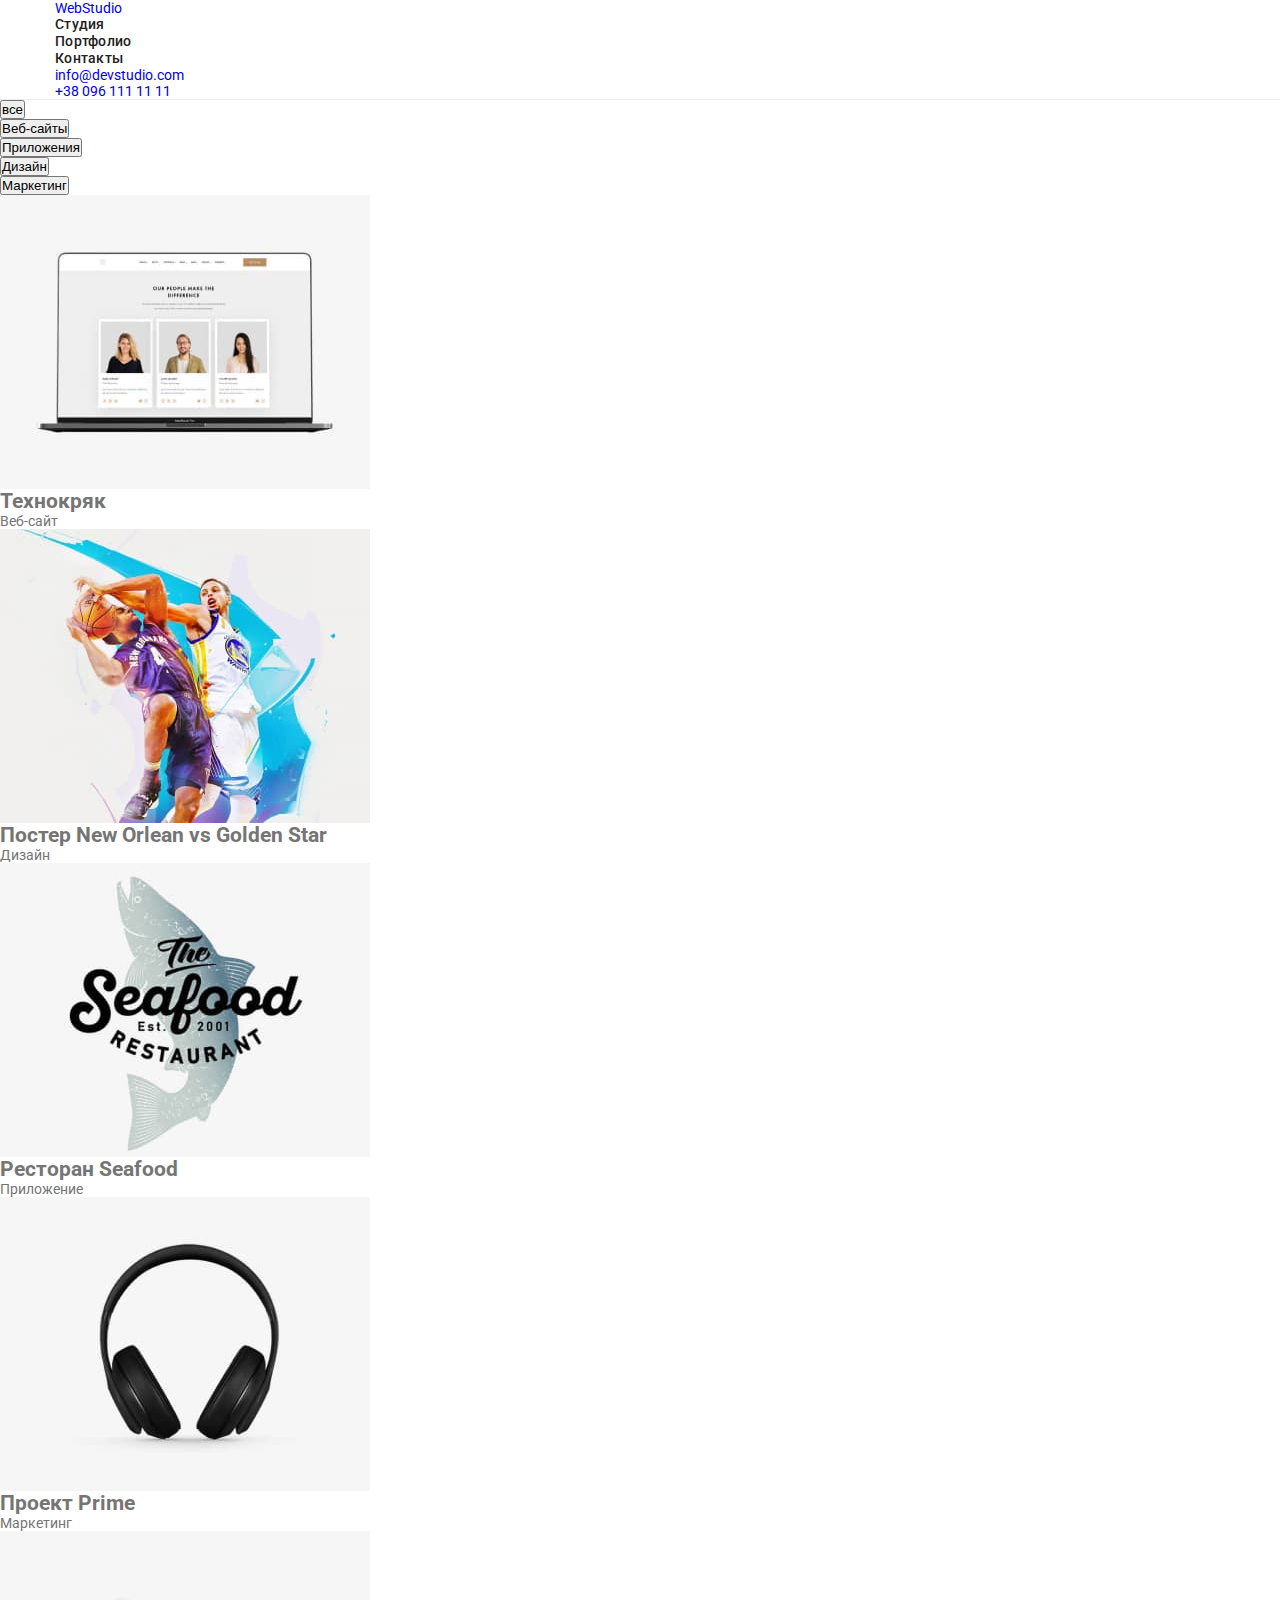
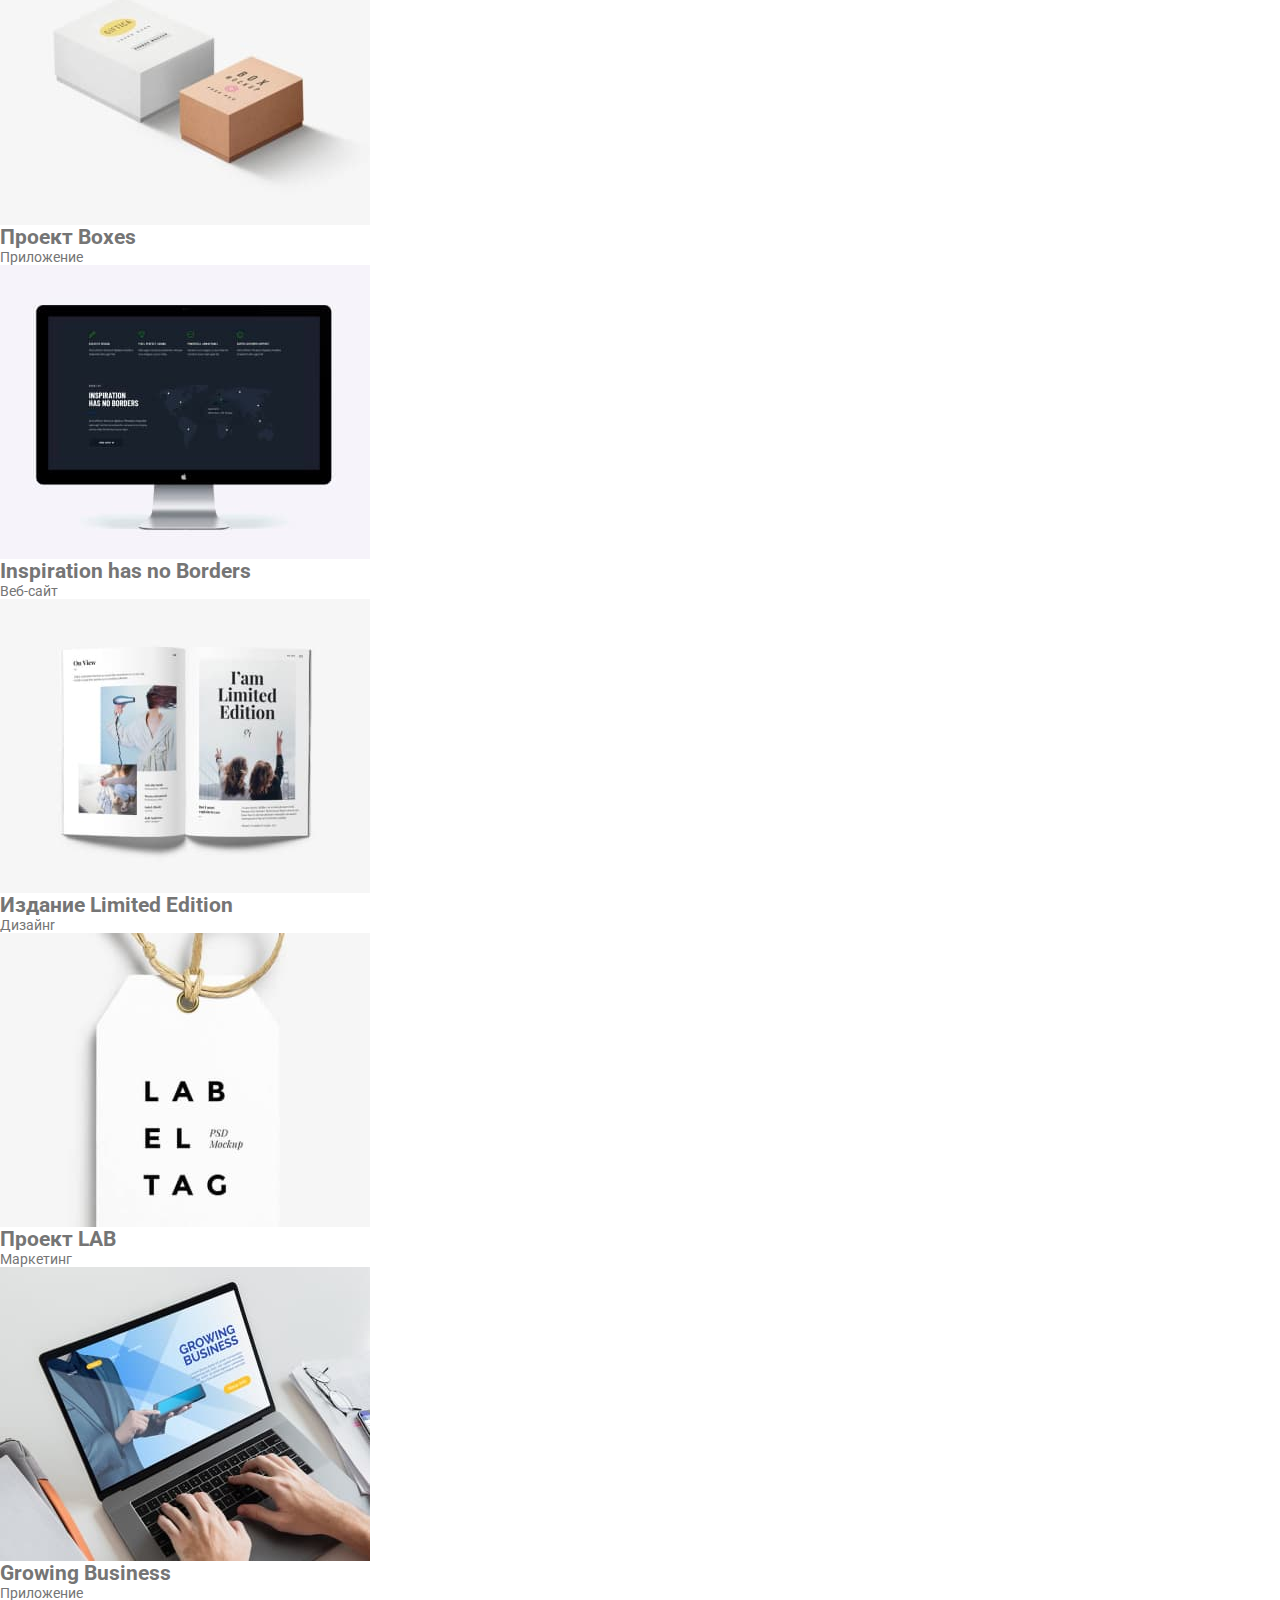
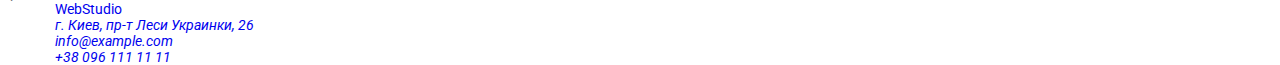
==== portfolio.html @ 9919ac0f "+" ====
<!DOCTYPE html>
<html lang="ru">
  <head>
    <meta charset="UTF-8" />
    <meta http-equiv="X-UA-Compatible" content="IE=edge" />
    <meta name="viewport" content="width=device-width, initial-scale=1.0" />
    <link rel="preconnect" href="https://fonts.googleapis.com" />
    <link rel="preconnect" href="https://fonts.gstatic.com" crossorigin />
    <link
      href="https://fonts.googleapis.com/css2?family=Montserrat+Alternates:wght@400;700&family=Raleway:wght@700&family=Roboto:wght@400;500;700;900&display=swap"
      rel="stylesheet"
    />
    <link rel="stylesheet" href="./css/reset.css" />
    <link rel="stylesheet" href="./css/styles.css" />
  </head>
  <body>
    <header class="header">
        <div class="conteiner">
      <nav class="header-navition">
        <a href="/" class="header-logo">WebStudio</a>
        <ul class="header-list">
          <li class="header-item"><a class="header-link" href="#studio">Студия</a></li>
          <li class="header-item"><a class="header-link" href="#portfolio">Портфолио</a></li>
          <li class="header-item"><a class="header-link" href="">Контакты</a></li>
        </ul>
      </nav>
      <ul class="contacts">
        <li class="contact-item">
          <a class="contact-link" href="emailto:info@devstudio.com">
            info@devstudio.com
          </a>
        </li>
        <li class="contact-item">
          <a class="contact-link" href="tel:+380961111111"> +38 096 111 11 11</a>
        </li>
      </ul>
      </div>
    </header>
    <main>
      <section id="portfolio" class="hero">
        <ul class="hero-list">
          <li class="hero-item">
            <button type="button" class="hero-btn">все</button>
          </li>
          <li class="hero-item">
            <button type="button" class="hero-btn">Веб-сайты</button>
          </li>
          <li class="hero-item"></li>
            <button type="button" class="hero-btn">Приложения</button>
          </li>
          <li class="hero-item">
            <button type="button" class="hero-btn">Дизайн</button>
          </li>
          <li class="hero-item">
            <button type="button" class="hero-btn">Маркетинг</button>
          </li>
        </ul>
        <h1 hidden>портфолио</h1>
        <ul class="hero-list">
          <li class="hero-item">
            <img
              src="./imeges/img11.jpg"
              width="370"
              height="294"
              alt="Технокряк"
            />
            <h2 class="title">Технокряк</h2>
            <p class="hero-text">Веб-сайт</p>
          </li>
          <li class="hero-item">
            <img
              src="./imeges/img22.jpg"
              width="370"
              height="294"
              alt="Постер New Orlean vs Golden Star"
            />
            <h2 class="title" lang="en">Постер New Orlean vs Golden Star</h2>
            <p class="hero-text">Дизайн</p>
          </li>
          <li class="hero-item">
            <img
              src="./imeges/img33.jpg"
              width="370"
              height="294"
              alt="Ресторан Seafood"
            />
            <h2 class="title" lang="en">Ресторан Seafood</h2>
            <p class="hero-text">Приложение</p>
          </li>
          <li>
            <img
              src="./imeges/img44.jpg"
              width="370"
              height="294"
              alt="Проект Prime"
            />
            <h2 class="title" lang="en">Проект Prime</h2>
            <p class="hero-text">Маркетинг</p>
          </li>
          <li class="hero-item">
            <img
              src="./imeges/img55.jpg"
              width="370"
              height="294"
              alt="Проект Boxes"
            />
            <h2 class="title" lang="en">Проект Boxes</h2>
            <p class="hero-text">Приложение</p>
          </li>
          <li class="hero-item">
            <img
              src="./imeges/img66.jpg"
              width="370"
              height="294"
              alt="Inspiration has no Borders"
            />
            <h2 class="title" lang="en">Inspiration has no Borders</h2>
            <p class="hero-text">Веб-сайт</p>
          </li>
          <li class="hero-item">
            <img
              src="./imeges/img77.jpg"
              width="370"
              height="294"
              alt="Издание Limited Edition"
            />
            <h2 class="title" lang="en">Издание Limited Edition</h2>
            <p class="hero-text">Дизайнr</p>
          </li>
          <li class="hero-item">
            <img
              src="./imeges/img88.jpg"
              width="370"
              height="294"
              alt="Проект LAB"
            />
            <h2 class="title" lang="en">Проект LAB</h2>
            <p class="hero-text">Маркетинг</p>
          </li>
          <li class="hero-item">
            <img
              src="./imeges/img99.jpg"
              width="370"
              height="294"
              alt="Growing Business"
            />
            <h2 class="title" lang="en">Growing Business</h2>
            <p class="hero-text">Приложение</p>
          </li>
        </ul>
      </section>
    </main>
    <footer class="footer">
      <div class="conteiner">
        <a href="./index.html">Web<span>Studio</span></a>
        <address>
          <ul>
            <li>
              <a
                href="https://goo.gl/maps/3psmEt58MnkG6RGu6"
                target="_blank"
                rel="noopener noreferrer nofollow"
                >г. Киев, пр-т Леси Украинки, 26</a
              >
            </li>
            <li>
              <a class="link" href="mailto:info@devstudio.com"
                >info@example.com</a
              >
            </li>
            <li>
              <a class="contact-link" href="tel:+380961111111"
                >+38 096 111 11 11</a
              >
            </li>
          </ul>
        </address>
      </div>
    </footer>
  </body>
</html>
---- css/styles.css ----
:root {
  --main-color: #757575;
  --secondary-color: #212121;
}
body {
  font-family: Roboto, sans-serif;
  font-weight: 400;
  font-style: normal;
  font-size: 14px;
  color: var(--main-color);
}
.header {
  border-bottom: 1px solid #ececec;
}
.conteiner {
  width: 1200px;
  padding: 0 15px;
  margin-left: auto;
  margin-right: auto;
}
.hidden-title {
  width: 1;
  height: 1;
  overflow: hidden;
  opacity: 0;
  margin: -1px;
}

.header-navition {
}
.header-logo {
}
.header-list {
}
.header-item {
}
.header-link {
  font-weight: 500;
  font-size: 14px;
  line-height: 1.14;
  letter-spacing: 0.02em;
  color: #212121;
}
.contacts {
}
.contact-item {
}
.contact-link {
}
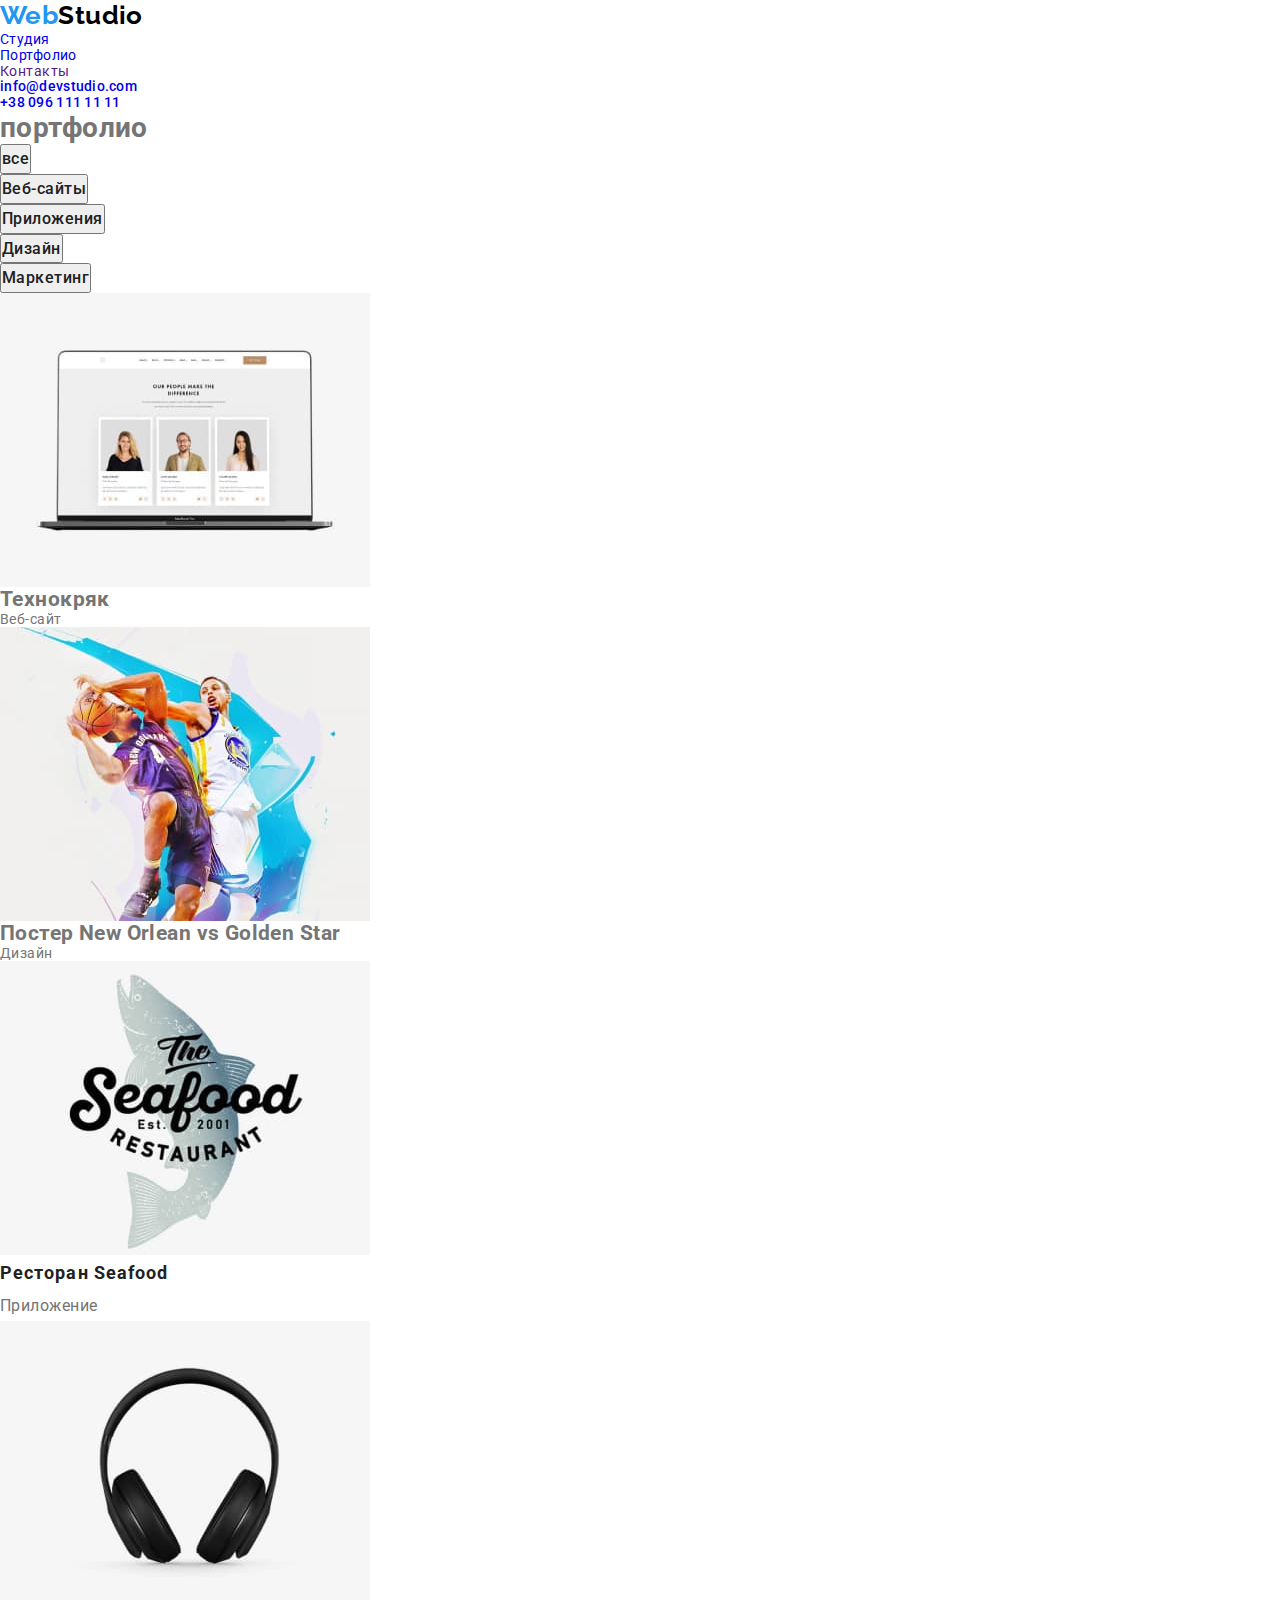
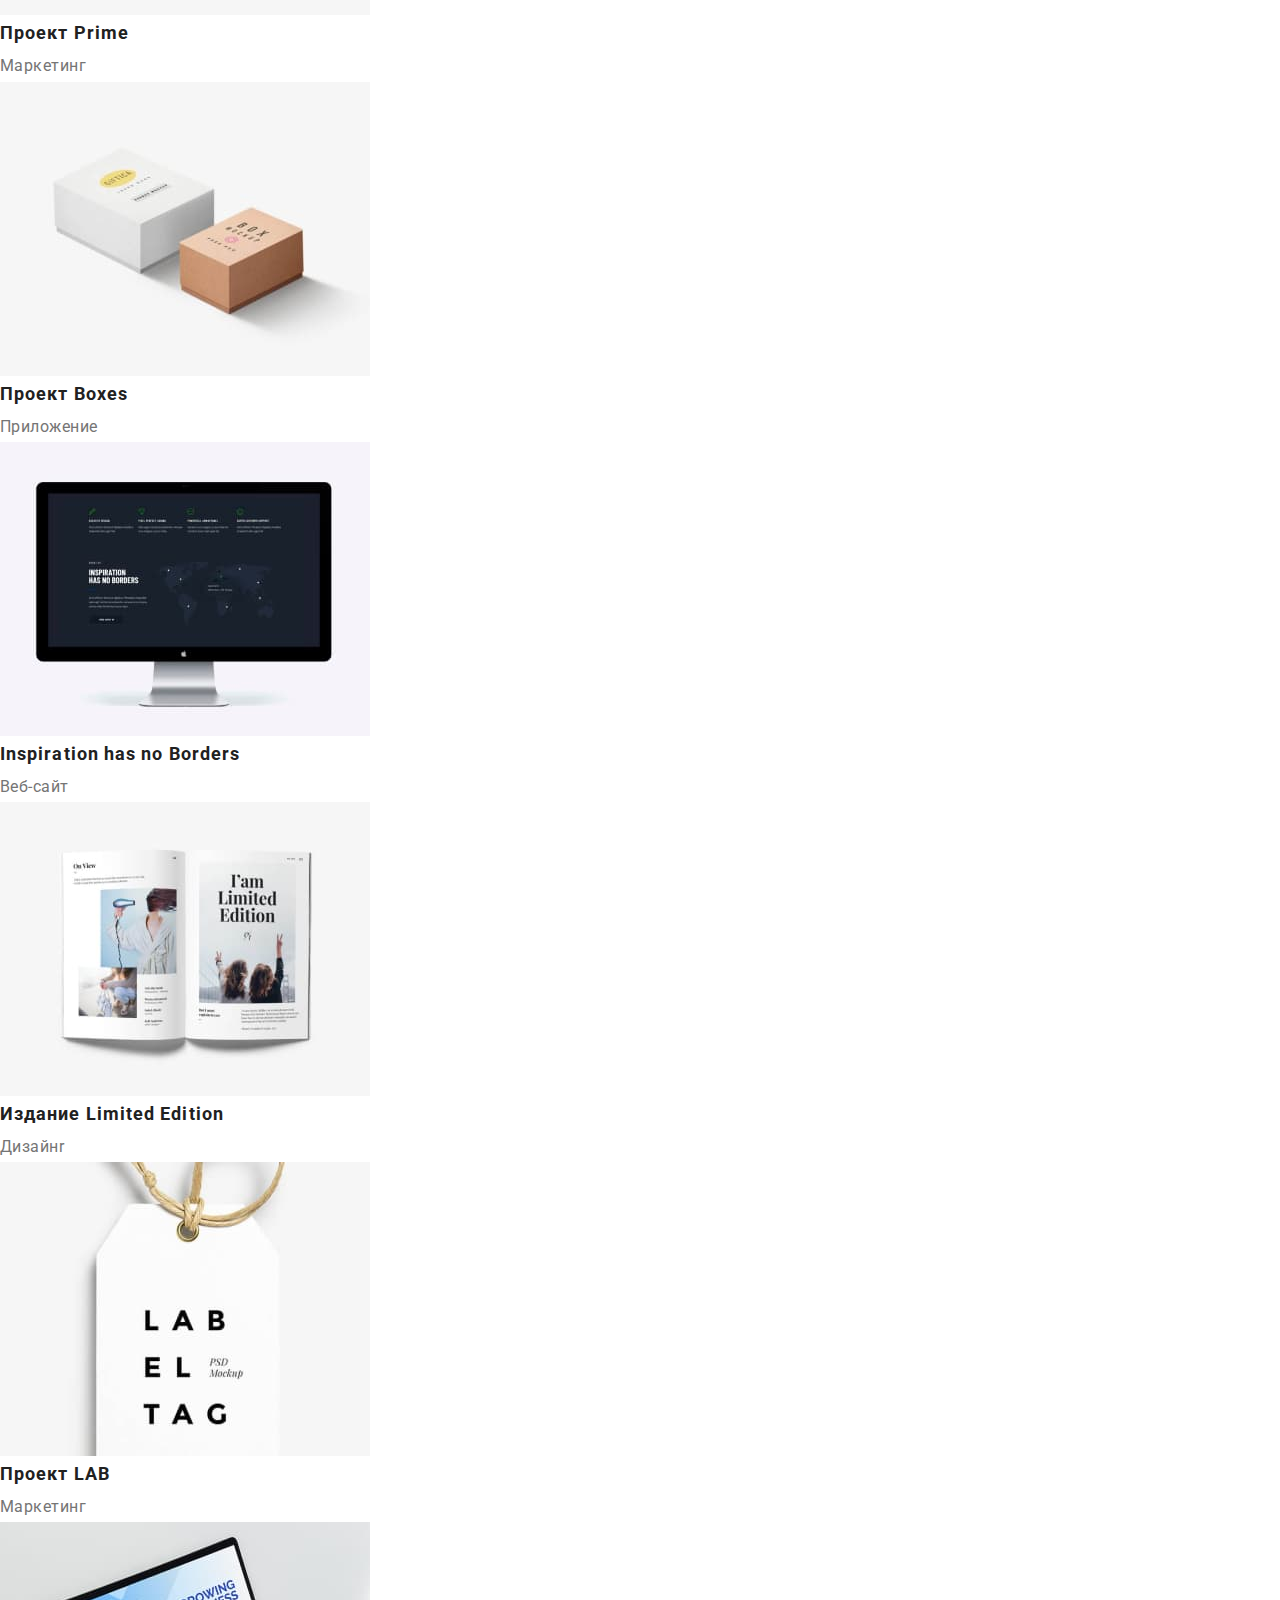
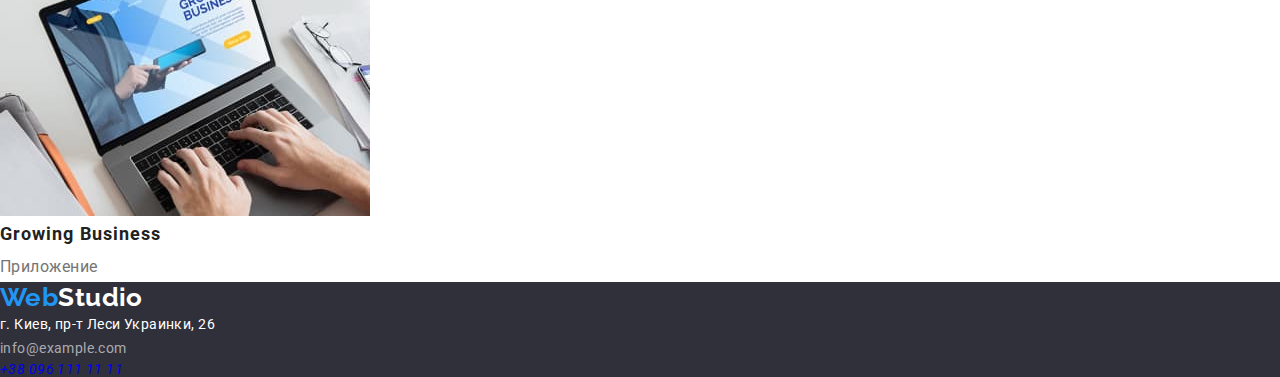
==== commit 43558288: "part 2" ====
--- a/portfolio.html
+++ b/portfolio.html
@@ -7,7 +7,7 @@
     <link rel="preconnect" href="https://fonts.googleapis.com" />
     <link rel="preconnect" href="https://fonts.gstatic.com" crossorigin />
     <link
-      href="https://fonts.googleapis.com/css2?family=Montserrat+Alternates:wght@400;700&family=Raleway:wght@700&family=Roboto:wght@400;500;700;900&display=swap"
+      href="https://fonts.googleapis.com/css2?family=Raleway:wght@700&family=Roboto:wght@400;500;700;900&display=swap"
       rel="stylesheet"
     />
     <link rel="stylesheet" href="./css/reset.css" />
@@ -15,77 +15,95 @@
   </head>
   <body>
     <header class="header">
-        <div class="conteiner">
-      <nav class="header-navition">
-        <a href="/" class="header-logo">WebStudio</a>
-        <ul class="header-list">
-          <li class="header-item"><a class="header-link" href="#studio">Студия</a></li>
-          <li class="header-item"><a class="header-link" href="#portfolio">Портфолио</a></li>
-          <li class="header-item"><a class="header-link" href="">Контакты</a></li>
+      <div class="conteiner">
+        <nav class="header-nav">
+          <a href="WebStudio" class="nav-logo"
+            ><span class="nav-logo-web">Web</span>Studio</a
+          >
+          <ul class="ul">
+            <li class="header-item">
+              <a class="header-link" href="./index.html">Студия</a>
+            </li>
+            <li class="header-item">
+              <a class="header-link" href="./portfolio.html">Портфолио</a>
+            </li>
+            <li class="header-item">
+              <a class="header-link" href="">Контакты</a>
+            </li>
+          </ul>
+        </nav>
+        <ul class="contacts">
+          <li class="contact-item">
+            <a class="contact-link" href="emailto:info@devstudio.com">
+              info@devstudio.com
+            </a>
+          </li>
+          <li class="contact-item">
+            <a class="contact-link" href="tel:+380961111111">
+              +38 096 111 11 11</a
+            >
+          </li>
         </ul>
-      </nav>
-      <ul class="contacts">
-        <li class="contact-item">
-          <a class="contact-link" href="emailto:info@devstudio.com">
-            info@devstudio.com
-          </a>
-        </li>
-        <li class="contact-item">
-          <a class="contact-link" href="tel:+380961111111"> +38 096 111 11 11</a>
-        </li>
-      </ul>
       </div>
     </header>
     <main>
-      <section id="portfolio" class="hero">
-        <ul class="hero-list">
+      <section>
+        <h1>портфолио</h1>
+        <ul class="ul">
+          <li>
+            <button type="button" class="portfolio-button link">все</button>
+          </li>
+          <li>
+            <button type="button" class="portfolio-button link">
+              Веб-сайты
+            </button>
+          </li>
+          <li>
+            <button type="button" class="portfolio-button link">
+              Приложения
+            </button>
+          </li>
+          <li>
+            <button type="button" class="portfolio-button link">Дизайн</button>
+          </li>
           <li class="hero-item">
-            <button type="button" class="hero-btn">все</button>
-          </li>
-          <li class="hero-item">
-            <button type="button" class="hero-btn">Веб-сайты</button>
-          </li>
-          <li class="hero-item"></li>
-            <button type="button" class="hero-btn">Приложения</button>
-          </li>
-          <li class="hero-item">
-            <button type="button" class="hero-btn">Дизайн</button>
-          </li>
-          <li class="hero-item">
-            <button type="button" class="hero-btn">Маркетинг</button>
+            <button type="button" class="portfolio-button link">
+              Маркетинг
+            </button>
           </li>
         </ul>
-        <h1 hidden>портфолио</h1>
-        <ul class="hero-list">
-          <li class="hero-item">
+        <ul class="ul">
+          <li>
             <img
               src="./imeges/img11.jpg"
               width="370"
               height="294"
               alt="Технокряк"
             />
-            <h2 class="title">Технокряк</h2>
-            <p class="hero-text">Веб-сайт</p>
-          </li>
-          <li class="hero-item">
+            <h2 class="project-title">Технокряк</h2>
+            <p class="project-text">Веб-сайт</p>
+          </li>
+          <li>
             <img
               src="./imeges/img22.jpg"
               width="370"
               height="294"
               alt="Постер New Orlean vs Golden Star"
             />
-            <h2 class="title" lang="en">Постер New Orlean vs Golden Star</h2>
-            <p class="hero-text">Дизайн</p>
-          </li>
-          <li class="hero-item">
+            <h2 class="project-title" lang="en">
+              Постер New Orlean vs Golden Star
+            </h2>
+            <p class="project-text">Дизайн</p>
+          </li>
+          <li class="card-item">
             <img
               src="./imeges/img33.jpg"
               width="370"
               height="294"
               alt="Ресторан Seafood"
             />
-            <h2 class="title" lang="en">Ресторан Seafood</h2>
-            <p class="hero-text">Приложение</p>
+            <h2 class="card-title" lang="en">Ресторан Seafood</h2>
+            <p class="card-text">Приложение</p>
           </li>
           <li>
             <img
@@ -94,82 +112,85 @@
               height="294"
               alt="Проект Prime"
             />
-            <h2 class="title" lang="en">Проект Prime</h2>
-            <p class="hero-text">Маркетинг</p>
-          </li>
-          <li class="hero-item">
+            <h2 class="card-title" lang="en">Проект Prime</h2>
+            <p class="card-text">Маркетинг</p>
+          </li>
+          <li>
             <img
               src="./imeges/img55.jpg"
               width="370"
               height="294"
               alt="Проект Boxes"
             />
-            <h2 class="title" lang="en">Проект Boxes</h2>
-            <p class="hero-text">Приложение</p>
-          </li>
-          <li class="hero-item">
+            <h2 class="card-title" lang="en">Проект Boxes</h2>
+            <p class="card-text">Приложение</p>
+          </li>
+          <li>
             <img
               src="./imeges/img66.jpg"
               width="370"
               height="294"
               alt="Inspiration has no Borders"
             />
-            <h2 class="title" lang="en">Inspiration has no Borders</h2>
-            <p class="hero-text">Веб-сайт</p>
-          </li>
-          <li class="hero-item">
+            <h2 class="card-title" lang="en">Inspiration has no Borders</h2>
+            <p class="card-text">Веб-сайт</p>
+          </li>
+          <li>
             <img
               src="./imeges/img77.jpg"
               width="370"
               height="294"
               alt="Издание Limited Edition"
             />
-            <h2 class="title" lang="en">Издание Limited Edition</h2>
-            <p class="hero-text">Дизайнr</p>
-          </li>
-          <li class="hero-item">
+            <h2 class="card-title" lang="en">Издание Limited Edition</h2>
+            <p class="card-text">Дизайнr</p>
+          </li>
+          <li>
             <img
               src="./imeges/img88.jpg"
               width="370"
               height="294"
               alt="Проект LAB"
             />
-            <h2 class="title" lang="en">Проект LAB</h2>
-            <p class="hero-text">Маркетинг</p>
-          </li>
-          <li class="hero-item">
+            <h2 class="card-title" lang="en">Проект LAB</h2>
+            <p class="card-text">Маркетинг</p>
+          </li>
+          <li>
             <img
               src="./imeges/img99.jpg"
               width="370"
               height="294"
               alt="Growing Business"
             />
-            <h2 class="title" lang="en">Growing Business</h2>
-            <p class="hero-text">Приложение</p>
+            <h2 class="card-title" lang="en">Growing Business</h2>
+            <p class="card-text">Приложение</p>
           </li>
         </ul>
       </section>
     </main>
     <footer class="footer">
       <div class="conteiner">
-        <a href="./index.html">Web<span>Studio</span></a>
-        <address>
-          <ul>
+        <a href="WebStudio" class="footer-logo"
+          ><span class="footer-logo-web">Web</span>Studio</a
+        >
+        <address class="addres">
+          <ul class="ul">
             <li>
               <a
                 href="https://goo.gl/maps/3psmEt58MnkG6RGu6"
+                class="address-geography link"
                 target="_blank"
                 rel="noopener noreferrer nofollow"
                 >г. Киев, пр-т Леси Украинки, 26</a
               >
             </li>
             <li>
-              <a class="link" href="mailto:info@devstudio.com"
+              <a class="footer-contact link" href="mailto:info@devstudio.com"
                 >info@example.com</a
               >
             </li>
             <li>
-              <a class="contact-link" href="tel:+380961111111"
+              <a class="footer-contact-link" href="tel:+380961111111"
                 >+38 096 111 11 11</a
               >
             </li>
--- a/css/styles.css
+++ b/css/styles.css
@@ -1,49 +1,207 @@
 :root {
-  --main-color: #757575;
-  --secondary-color: #212121;
-}
+  --main-text-color: #757575;
+  --title-text-color: #212121;
+  --focus-color: #2196f3;
+  --heigh-logo-color: black;
+  --hero-background-color: #2f303a;
+  --hero-text-color: #ffffff;
+  --footer-bcg-color: #2f303a;
+  --footer-logo-color: white;
+  --footer-contact-color: rgba(255, 255, 255, 0.6);
+  --nav-logo-web-color: #2196f3;
+  --cards-bcg-color: white;
+  --hero-button-fh-color: #188ce8;
+  --main-letter-spacing: 0.03em;
+}
+
 body {
-  font-family: Roboto, sans-serif;
-  font-weight: 400;
-  font-style: normal;
+  font-family: "Roboto", "sans-serif";
+  color: var(--main-text-color);
+  background-color: white;
+  letter-spacing: 0.03em;
   font-size: 14px;
-  color: var(--main-color);
-}
-.header {
-  border-bottom: 1px solid #ececec;
-}
-.conteiner {
-  width: 1200px;
-  padding: 0 15px;
-  margin-left: auto;
-  margin-right: auto;
-}
-.hidden-title {
-  width: 1;
-  height: 1;
-  overflow: hidden;
-  opacity: 0;
-  margin: -1px;
-}
-
-.header-navition {
-}
-.header-logo {
-}
-.header-list {
-}
-.header-item {
-}
-.header-link {
-  font-weight: 500;
-  font-size: 14px;
+}
+
+.nav-logo {
+  font-family: "Raleway";
+  font-weight: 700;
+  font-size: 26px;
+  line-height: 1.19;
+  color: var(--heigh-logo-color);
+  text-decoration: none;
+}
+
+.nav-logo-web {
+  color: var(--nav-logo-web-color);
+}
+
+.nav-navigation {
+  color: var(--title-text-color);
+  font-weight: 500;
   line-height: 1.14;
   letter-spacing: 0.02em;
-  color: #212121;
-}
+  text-decoration: none;
+}
+.nav-navigation:hover,
+.nav-navigation:focus,
+.link:hover,
+.link:focus {
+  color: var(--focus-color);
+}
+.nav-navigation.current {
+  color: var(--focus-color);
+}
+
+/* -------------------------------contacts------------------------ */
 .contacts {
-}
-.contact-item {
-}
-.contact-link {
-}
+  font-weight: 500;
+  line-height: 1.14;
+  letter-spacing: 0.02em;
+  color: var(--main-text-color);
+  text-decoration: none;
+}
+
+/* ----------------------------hero-------------------------------*/
+.hero {
+  background-color: var(--hero-background-color);
+}
+.hero-text {
+  font-weight: 900;
+  font-size: 44px;
+  line-height: 1.36;
+  text-align: center;
+  letter-spacing: 0.06em;
+  text-transform: uppercase;
+  color: var(--hero-text-color);
+}
+.hero-button {
+  font-family: "Roboto";
+  font-weight: 700;
+  font-size: 16px;
+  line-height: 1.88;
+  display: flex;
+  align-items: center;
+  text-align: center;
+  letter-spacing: 0.06em;
+  background-color: var(--focus-color);
+  color: var(--hero-text-color);
+  box-shadow: 0px 4px 4px rgba(0, 0, 0, 0.15);
+  border-radius: 4px;
+}
+.hero-button:hover,
+.hero-button:focus {
+  background-color: var(--hero-button-fh-color);
+}
+
+.ul {
+  list-style: none;
+}
+
+.exelents-title {
+  font-weight: 700;
+  line-height: 1.14;
+  color: var(--title-text-color);
+  letter-spacing: var(--main-letter-spacing);
+  font-size: 14px;
+}
+.exelents-text {
+  line-height: 1.71;
+}
+
+.what-we-do-title {
+  font-weight: 700;
+  font-size: 36px;
+  line-height: 1.17;
+  text-align: center;
+  color: var(--title-text-color);
+}
+/* -------------------------our team------------------------*/
+.our-team-title {
+  font-weight: 700;
+  font-size: 36px;
+  line-height: 1.17;
+  text-align: center;
+  color: var(--title-text-color);
+  letter-spacing: var(--main-letter-spacing);
+}
+.our-team-name {
+  font-weight: 500;
+  font-size: 16px;
+  line-height: 1.19;
+  text-align: center;
+  color: var(--title-text-color);
+}
+.our-team-position {
+  font-size: 16px;
+  line-height: 1.19;
+  text-align: center;
+}
+
+/* ------------------------------foter-----------------------------*/
+.footer {
+  background-color: var(--footer-bcg-color);
+}
+.footer-logo {
+  font-family: "Raleway";
+  font-weight: 700;
+  font-size: 26px;
+  line-height: 1.19;
+  color: var(--footer-logo-color);
+  text-decoration: none;
+}
+.footer-logo-web {
+  color: var(--nav-logo-web-color);
+}
+.address-geography {
+  font-style: normal;
+  line-height: 1.71;
+  color: var(--hero-text-color);
+  text-decoration: none;
+}
+.footer-contact {
+  font-style: normal;
+  line-height: 1.71;
+  color: var(--footer-contact-color);
+  text-decoration: none;
+}
+/* --------------------------portfolio--------------------------- */
+
+.card-title {
+  color: var(--title-text-color);
+  text-decoration: none;
+  font-family: "Roboto";
+  font-style: normal;
+  font-weight: 700;
+  font-size: 18px;
+  line-height: 2;
+  letter-spacing: 0.06em;
+}
+.card-text {
+  font-family: "Roboto";
+  font-style: normal;
+  font-size: 16px;
+  line-height: 1.88;
+  letter-spacing: 0.03em;
+  color: var(--main-text-color);
+}
+
+.hero-button,
+.portfolio-button {
+  cursor: pointer;
+}
+
+.portfolio-button {
+  font-family: "Roboto";
+  font-style: normal;
+  font-weight: 500;
+  font-size: 16px;
+  line-height: 1.62;
+  text-align: center;
+  letter-spacing: 0.03em;
+  color: var(--title-text-color);
+}
+.portfolio-button:hover,
+.portfolio-button:focus {
+  background-color: var(--focus-color);
+  color: var(--hero-text-color);
+}
